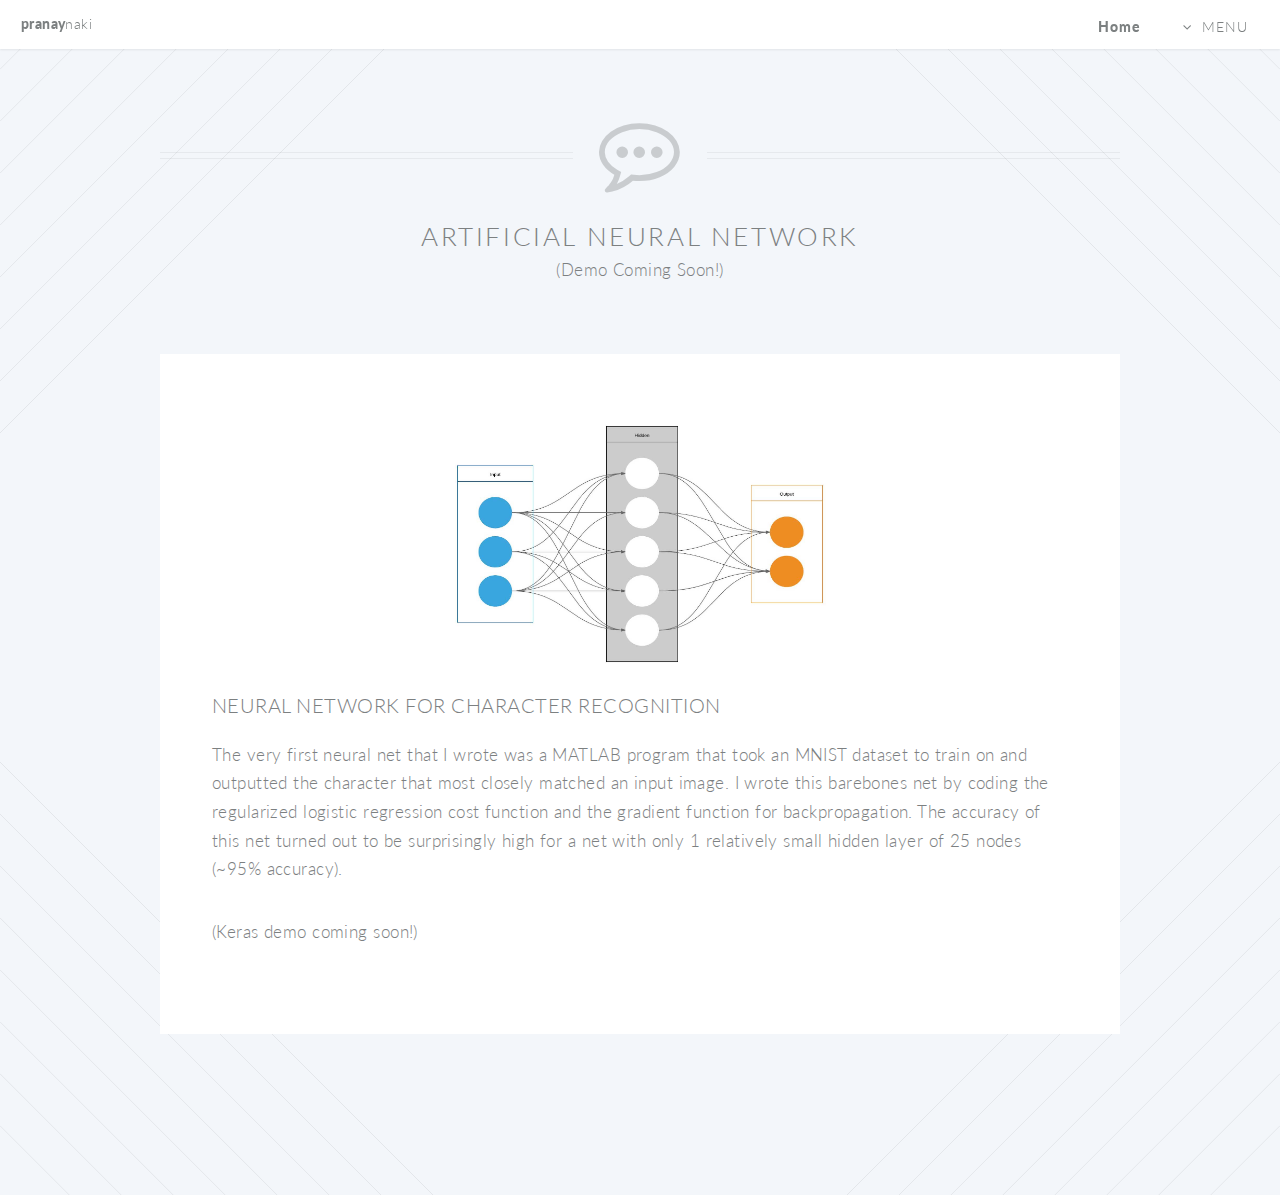
==== ANN.html @ e0ded8a6 "short ann description" ====
<!DOCTYPE HTML>
<!--
	Twenty by HTML5 UP
	html5up.net | @ajlkn
	Free for personal and commercial use under the CCA 3.0 license (html5up.net/license)
-->
<html>
	<head>
		<title>Markov Text</title>
		<meta charset="utf-8" />
		<meta name="viewport" content="width=device-width, initial-scale=1" />
		<!--[if lte IE 8]><script src="assets/js/ie/html5shiv.js"></script><![endif]-->
		<link rel="stylesheet" href="assets/css/main.css" />
		<!--[if lte IE 8]><link rel="stylesheet" href="assets/css/ie8.css" /><![endif]-->
		<!--[if lte IE 9]><link rel="stylesheet" href="assets/css/ie9.css" /><![endif]-->
	</head>
	<body class="no-sidebar">
		<div id="page-wrapper">

			<!-- Header -->
			<header id="header">
					<h1 id="logo" style="text-transform:lowercase"><a href="index.html">Pranay<span>Naki</span></a></h1>
					<nav id="nav">
						<ul>
							<li class="current" style="text-transform:none"><a href="index.html">Home</a></li>
							<li class="submenu">
								<a href="#">Menu</a>
								<ul>
									<li><a href="index.html#main">About Me</a></li>
									<li><a href="courses.html">Courses</a></li>
									<li><a href="index.html#projects">Projects</a></li>
									<li><a href="Resume.html">Resume</a></li>
									
								</ul>
							</li>
						</ul>
					</nav>
				</header>

			<!-- Main -->
				<article id="main">

					<header class="special container">
						
						<span class="icon fa-commenting-o fa-lg"></span>
						<h2>Artificial Neural Network</h2>
						<p1>(Demo Coming Soon!)</p>						
						
					</header>
					
					<!-- One -->
						<section class="wrapper style4 container" style="margin-bottom:0px">

							<!-- Content -->
								<div class="content">
									<section>
										<img style="background:aliceblue; margin-left:25%; width:50%" src="images/ANN.jpg" alt=""/>
										<!-- <a style="margin-left:45%" target="_blank" href="https://commons.wikimedia.org/w/index.php?search=markov+chain&title=Special:Search&go=Go&searchToken=bj9ugedz8kbrtewph3mrewl60#/media/File:MarkovChain1.png">WikiCommons</a> -->
										<header>
											<h3>Neural Network for Character Recognition</h3>
										</header>
										<p>The very first neural net that I wrote was a MATLAB program that took an MNIST dataset to train on and outputted the character that most closely matched an input image. I wrote this barebones net by coding the regularized logistic regression cost function and the gradient function for backpropagation. The accuracy of this net turned out to be surprisingly high for a net with only 1 relatively small hidden layer of 25 nodes (~95% accuracy).</p>
										<p>(Keras demo coming soon!)</p>
									</section>
								</div>

						</section>

						<div style="padding:20px">
							<p id="msg" style="background:azure; padding:20px; display:none"></p>
						</div>
					<!-- Two -->
						

				</article>

			<!-- Footer -->
				

		</div>

		<!-- Scripts -->
			<script src="assets/js/jquery.min.js"></script>
			<script src="assets/js/jquery.dropotron.min.js"></script>
			<script src="assets/js/jquery.scrolly.min.js"></script>
			<script src="assets/js/jquery.scrollgress.min.js"></script>
			<script src="assets/js/skel.min.js"></script>
			<script src="assets/js/util.js"></script>
			<!--[if lte IE 8]><script src="assets/js/ie/respond.min.js"></script><![endif]-->
			<script src="assets/js/main.js"></script>

	</body>
</html>
---- assets/css/main.css ----
@import url("font-awesome.min.css");
@import url("https://fonts.googleapis.com/css?family=Lato:300,400,900");

/*
	Twenty by HTML5 UP
	html5up.net | @ajlkn
	Free for personal and commercial use under the CCA 3.0 license (html5up.net/license)
*/

/* Reset */

	html, body, div, span, applet, object, iframe, h1, h2, h3, h4, h5, h6, p, blockquote, pre, a, abbr, acronym, address, big, cite, code, del, dfn, em, img, ins, kbd, q, s, samp, small, strike, strong, sub, sup, tt, var, b, u, i, center, dl, dt, dd, ol, ul, li, fieldset, form, label, legend, table, caption, tbody, tfoot, thead, tr, th, td, article, aside, canvas, details, embed, figure, figcaption, footer, header, hgroup, menu, nav, output, ruby, section, summary, time, mark, audio, video {
		margin: 0;
		padding: 0;
		border: 0;
		font-size: 100%;
		font: inherit;
		vertical-align: baseline;
	}

	article, aside, details, figcaption, figure, footer, header, hgroup, menu, nav, section {
		display: block;
	}

	body {
		line-height: 1;
	}

	ol, ul {
		list-style: none;
	}

	blockquote, q {
		quotes: none;
	}

	blockquote:before, blockquote:after, q:before, q:after {
		content: '';
		content: none;
	}

	table {
		border-collapse: collapse;
		border-spacing: 0;
	}

	body {
		-webkit-text-size-adjust: none;
	}

/* Box Model */

	*, *:before, *:after {
		-moz-box-sizing: border-box;
		-webkit-box-sizing: border-box;
		box-sizing: border-box;
	}

/* Containers */

	.container {
		margin-left: auto;
		margin-right: auto;
	}

	.container.\31 25\25 {
		width: 100%;
		max-width: 1750px;
		min-width: 1400px;
	}

	.container.\37 5\25 {
		width: 1050px;
	}

	.container.\35 0\25 {
		width: 700px;
	}

	.container.\32 5\25 {
		width: 350px;
	}

	.container {
		width: 1400px;
	}

	@media screen and (max-width: 1680px) {

		.container.\31 25\25 {
			width: 100%;
			max-width: 1500px;
			min-width: 1200px;
		}

		.container.\37 5\25 {
			width: 900px;
		}

		.container.\35 0\25 {
			width: 600px;
		}

		.container.\32 5\25 {
			width: 300px;
		}

		.container {
			width: 1200px;
		}

	}

	@media screen and (max-width: 1280px) {

		.container.\31 25\25 {
			width: 100%;
			max-width: 1200px;
			min-width: 960px;
		}

		.container.\37 5\25 {
			width: 720px;
		}

		.container.\35 0\25 {
			width: 480px;
		}

		.container.\32 5\25 {
			width: 240px;
		}

		.container {
			width: 960px;
		}

	}

	@media screen and (max-width: 980px) {

		.container.\31 25\25 {
			width: 100%;
			max-width: 118.75%;
			min-width: 95%;
		}

		.container.\37 5\25 {
			width: 71.25%;
		}

		.container.\35 0\25 {
			width: 47.5%;
		}

		.container.\32 5\25 {
			width: 23.75%;
		}

		.container {
			width: 95%;
		}

	}

	@media screen and (max-width: 840px) {

		.container.\31 25\25 {
			width: 100%;
			max-width: 118.75%;
			min-width: 95%;
		}

		.container.\37 5\25 {
			width: 71.25%;
		}

		.container.\35 0\25 {
			width: 47.5%;
		}

		.container.\32 5\25 {
			width: 23.75%;
		}

		.container {
			width: 95% !important;
		}

	}

	@media screen and (max-width: 736px) {

		.container.\31 25\25 {
			width: 100%;
			max-width: 125%;
			min-width: 100%;
		}

		.container.\37 5\25 {
			width: 75%;
		}

		.container.\35 0\25 {
			width: 50%;
		}

		.container.\32 5\25 {
			width: 25%;
		}

		.container {
			width: 100% !important;
		}

	}

/* Grid */

	.row {
		border-bottom: solid 1px transparent;
		-moz-box-sizing: border-box;
		-webkit-box-sizing: border-box;
		box-sizing: border-box;
	}

	.row > * {
		float: left;
		-moz-box-sizing: border-box;
		-webkit-box-sizing: border-box;
		box-sizing: border-box;
	}

	.row:after, .row:before {
		content: '';
		display: block;
		clear: both;
		height: 0;
	}

	.row.uniform > * > :first-child {
		margin-top: 0;
	}

	.row.uniform > * > :last-child {
		margin-bottom: 0;
	}

	.row.\30 \25 > * {
		padding: 0px 0 0 0px;
	}

	.row.\30 \25 {
		margin: 0px 0 -1px 0px;
	}

	.row.uniform.\30 \25 > * {
		padding: 0px 0 0 0px;
	}

	.row.uniform.\30 \25 {
		margin: 0px 0 -1px 0px;
	}

	.row > * {
		padding: 50px 0 0 50px;
	}

	.row {
		margin: -50px 0 -1px -50px;
	}

	.row.uniform > * {
		padding: 50px 0 0 50px;
	}

	.row.uniform {
		margin: -50px 0 -1px -50px;
	}

	.row.\32 00\25 > * {
		padding: 100px 0 0 100px;
	}

	.row.\32 00\25 {
		margin: -100px 0 -1px -100px;
	}

	.row.uniform.\32 00\25 > * {
		padding: 100px 0 0 100px;
	}

	.row.uniform.\32 00\25 {
		margin: -100px 0 -1px -100px;
	}

	.row.\31 50\25 > * {
		padding: 75px 0 0 75px;
	}

	.row.\31 50\25 {
		margin: -75px 0 -1px -75px;
	}

	.row.uniform.\31 50\25 > * {
		padding: 75px 0 0 75px;
	}

	.row.uniform.\31 50\25 {
		margin: -75px 0 -1px -75px;
	}

	.row.\35 0\25 > * {
		padding: 25px 0 0 25px;
	}

	.row.\35 0\25 {
		margin: -25px 0 -1px -25px;
	}

	.row.uniform.\35 0\25 > * {
		padding: 25px 0 0 25px;
	}

	.row.uniform.\35 0\25 {
		margin: -25px 0 -1px -25px;
	}

	.row.\32 5\25 > * {
		padding: 12.5px 0 0 12.5px;
	}

	.row.\32 5\25 {
		margin: -12.5px 0 -1px -12.5px;
	}

	.row.uniform.\32 5\25 > * {
		padding: 12.5px 0 0 12.5px;
	}

	.row.uniform.\32 5\25 {
		margin: -12.5px 0 -1px -12.5px;
	}

	.\31 2u, .\31 2u\24 {
		width: 100%;
		clear: none;
		margin-left: 0;
	}

	.\31 1u, .\31 1u\24 {
		width: 91.6666666667%;
		clear: none;
		margin-left: 0;
	}

	.\31 0u, .\31 0u\24 {
		width: 83.3333333333%;
		clear: none;
		margin-left: 0;
	}

	.\39 u, .\39 u\24 {
		width: 75%;
		clear: none;
		margin-left: 0;
	}

	.\38 u, .\38 u\24 {
		width: 66.6666666667%;
		clear: none;
		margin-left: 0;
	}

	.\37 u, .\37 u\24 {
		width: 58.3333333333%;
		clear: none;
		margin-left: 0;
	}

	.\36 u, .\36 u\24 {
		width: 50%;
		clear: none;
		margin-left: 0;
	}

	.\35 u, .\35 u\24 {
		width: 41.6666666667%;
		clear: none;
		margin-left: 0;
	}

	.\34 u, .\34 u\24 {
		width: 33.3333333333%;
		clear: none;
		margin-left: 0;
	}

	.\33 u, .\33 u\24 {
		width: 25%;
		clear: none;
		margin-left: 0;
	}

	.\32 u, .\32 u\24 {
		width: 16.6666666667%;
		clear: none;
		margin-left: 0;
	}

	.\31 u, .\31 u\24 {
		width: 8.3333333333%;
		clear: none;
		margin-left: 0;
	}

	.\31 2u\24 + *,
	.\31 1u\24 + *,
	.\31 0u\24 + *,
	.\39 u\24 + *,
	.\38 u\24 + *,
	.\37 u\24 + *,
	.\36 u\24 + *,
	.\35 u\24 + *,
	.\34 u\24 + *,
	.\33 u\24 + *,
	.\32 u\24 + *,
	.\31 u\24 + * {
		clear: left;
	}

	.\-11u {
		margin-left: 91.66667%;
	}

	.\-10u {
		margin-left: 83.33333%;
	}

	.\-9u {
		margin-left: 75%;
	}

	.\-8u {
		margin-left: 66.66667%;
	}

	.\-7u {
		margin-left: 58.33333%;
	}

	.\-6u {
		margin-left: 50%;
	}

	.\-5u {
		margin-left: 41.66667%;
	}

	.\-4u {
		margin-left: 33.33333%;
	}

	.\-3u {
		margin-left: 25%;
	}

	.\-2u {
		margin-left: 16.66667%;
	}

	.\-1u {
		margin-left: 8.33333%;
	}

	@media screen and (max-width: 1680px) {

		.row > * {
			padding: 40px 0 0 40px;
		}

		.row {
			margin: -40px 0 -1px -40px;
		}

		.row.uniform > * {
			padding: 40px 0 0 40px;
		}

		.row.uniform {
			margin: -40px 0 -1px -40px;
		}

		.row.\32 00\25 > * {
			padding: 80px 0 0 80px;
		}

		.row.\32 00\25 {
			margin: -80px 0 -1px -80px;
		}

		.row.uniform.\32 00\25 > * {
			padding: 80px 0 0 80px;
		}

		.row.uniform.\32 00\25 {
			margin: -80px 0 -1px -80px;
		}

		.row.\31 50\25 > * {
			padding: 60px 0 0 60px;
		}

		.row.\31 50\25 {
			margin: -60px 0 -1px -60px;
		}

		.row.uniform.\31 50\25 > * {
			padding: 60px 0 0 60px;
		}

		.row.uniform.\31 50\25 {
			margin: -60px 0 -1px -60px;
		}

		.row.\35 0\25 > * {
			padding: 20px 0 0 20px;
		}

		.row.\35 0\25 {
			margin: -20px 0 -1px -20px;
		}

		.row.uniform.\35 0\25 > * {
			padding: 20px 0 0 20px;
		}

		.row.uniform.\35 0\25 {
			margin: -20px 0 -1px -20px;
		}

		.row.\32 5\25 > * {
			padding: 10px 0 0 10px;
		}

		.row.\32 5\25 {
			margin: -10px 0 -1px -10px;
		}

		.row.uniform.\32 5\25 > * {
			padding: 10px 0 0 10px;
		}

		.row.uniform.\32 5\25 {
			margin: -10px 0 -1px -10px;
		}

		.\31 2u\28wide\29, .\31 2u\24\28wide\29 {
			width: 100%;
			clear: none;
			margin-left: 0;
		}

		.\31 1u\28wide\29, .\31 1u\24\28wide\29 {
			width: 91.6666666667%;
			clear: none;
			margin-left: 0;
		}

		.\31 0u\28wide\29, .\31 0u\24\28wide\29 {
			width: 83.3333333333%;
			clear: none;
			margin-left: 0;
		}

		.\39 u\28wide\29, .\39 u\24\28wide\29 {
			width: 75%;
			clear: none;
			margin-left: 0;
		}

		.\38 u\28wide\29, .\38 u\24\28wide\29 {
			width: 66.6666666667%;
			clear: none;
			margin-left: 0;
		}

		.\37 u\28wide\29, .\37 u\24\28wide\29 {
			width: 58.3333333333%;
			clear: none;
			margin-left: 0;
		}

		.\36 u\28wide\29, .\36 u\24\28wide\29 {
			width: 50%;
			clear: none;
			margin-left: 0;
		}

		.\35 u\28wide\29, .\35 u\24\28wide\29 {
			width: 41.6666666667%;
			clear: none;
			margin-left: 0;
		}

		.\34 u\28wide\29, .\34 u\24\28wide\29 {
			width: 33.3333333333%;
			clear: none;
			margin-left: 0;
		}

		.\33 u\28wide\29, .\33 u\24\28wide\29 {
			width: 25%;
			clear: none;
			margin-left: 0;
		}

		.\32 u\28wide\29, .\32 u\24\28wide\29 {
			width: 16.6666666667%;
			clear: none;
			margin-left: 0;
		}

		.\31 u\28wide\29, .\31 u\24\28wide\29 {
			width: 8.3333333333%;
			clear: none;
			margin-left: 0;
		}

		.\31 2u\24\28wide\29 + *,
		.\31 1u\24\28wide\29 + *,
		.\31 0u\24\28wide\29 + *,
		.\39 u\24\28wide\29 + *,
		.\38 u\24\28wide\29 + *,
		.\37 u\24\28wide\29 + *,
		.\36 u\24\28wide\29 + *,
		.\35 u\24\28wide\29 + *,
		.\34 u\24\28wide\29 + *,
		.\33 u\24\28wide\29 + *,
		.\32 u\24\28wide\29 + *,
		.\31 u\24\28wide\29 + * {
			clear: left;
		}

		.\-11u\28wide\29 {
			margin-left: 91.66667%;
		}

		.\-10u\28wide\29 {
			margin-left: 83.33333%;
		}

		.\-9u\28wide\29 {
			margin-left: 75%;
		}

		.\-8u\28wide\29 {
			margin-left: 66.66667%;
		}

		.\-7u\28wide\29 {
			margin-left: 58.33333%;
		}

		.\-6u\28wide\29 {
			margin-left: 50%;
		}

		.\-5u\28wide\29 {
			margin-left: 41.66667%;
		}

		.\-4u\28wide\29 {
			margin-left: 33.33333%;
		}

		.\-3u\28wide\29 {
			margin-left: 25%;
		}

		.\-2u\28wide\29 {
			margin-left: 16.66667%;
		}

		.\-1u\28wide\29 {
			margin-left: 8.33333%;
		}

	}

	@media screen and (max-width: 1280px) {

		.row > * {
			padding: 40px 0 0 40px;
		}

		.row {
			margin: -40px 0 -1px -40px;
		}

		.row.uniform > * {
			padding: 40px 0 0 40px;
		}

		.row.uniform {
			margin: -40px 0 -1px -40px;
		}

		.row.\32 00\25 > * {
			padding: 80px 0 0 80px;
		}

		.row.\32 00\25 {
			margin: -80px 0 -1px -80px;
		}

		.row.uniform.\32 00\25 > * {
			padding: 80px 0 0 80px;
		}

		.row.uniform.\32 00\25 {
			margin: -80px 0 -1px -80px;
		}

		.row.\31 50\25 > * {
			padding: 60px 0 0 60px;
		}

		.row.\31 50\25 {
			margin: -60px 0 -1px -60px;
		}

		.row.uniform.\31 50\25 > * {
			padding: 60px 0 0 60px;
		}

		.row.uniform.\31 50\25 {
			margin: -60px 0 -1px -60px;
		}

		.row.\35 0\25 > * {
			padding: 20px 0 0 20px;
		}

		.row.\35 0\25 {
			margin: -20px 0 -1px -20px;
		}

		.row.uniform.\35 0\25 > * {
			padding: 20px 0 0 20px;
		}

		.row.uniform.\35 0\25 {
			margin: -20px 0 -1px -20px;
		}

		.row.\32 5\25 > * {
			padding: 10px 0 0 10px;
		}

		.row.\32 5\25 {
			margin: -10px 0 -1px -10px;
		}

		.row.uniform.\32 5\25 > * {
			padding: 10px 0 0 10px;
		}

		.row.uniform.\32 5\25 {
			margin: -10px 0 -1px -10px;
		}

		.\31 2u\28normal\29, .\31 2u\24\28normal\29 {
			width: 100%;
			clear: none;
			margin-left: 0;
		}

		.\31 1u\28normal\29, .\31 1u\24\28normal\29 {
			width: 91.6666666667%;
			clear: none;
			margin-left: 0;
		}

		.\31 0u\28normal\29, .\31 0u\24\28normal\29 {
			width: 83.3333333333%;
			clear: none;
			margin-left: 0;
		}

		.\39 u\28normal\29, .\39 u\24\28normal\29 {
			width: 75%;
			clear: none;
			margin-left: 0;
		}

		.\38 u\28normal\29, .\38 u\24\28normal\29 {
			width: 66.6666666667%;
			clear: none;
			margin-left: 0;
		}

		.\37 u\28normal\29, .\37 u\24\28normal\29 {
			width: 58.3333333333%;
			clear: none;
			margin-left: 0;
		}

		.\36 u\28normal\29, .\36 u\24\28normal\29 {
			width: 50%;
			clear: none;
			margin-left: 0;
		}

		.\35 u\28normal\29, .\35 u\24\28normal\29 {
			width: 41.6666666667%;
			clear: none;
			margin-left: 0;
		}

		.\34 u\28normal\29, .\34 u\24\28normal\29 {
			width: 33.3333333333%;
			clear: none;
			margin-left: 0;
		}

		.\33 u\28normal\29, .\33 u\24\28normal\29 {
			width: 25%;
			clear: none;
			margin-left: 0;
		}

		.\32 u\28normal\29, .\32 u\24\28normal\29 {
			width: 16.6666666667%;
			clear: none;
			margin-left: 0;
		}

		.\31 u\28normal\29, .\31 u\24\28normal\29 {
			width: 8.3333333333%;
			clear: none;
			margin-left: 0;
		}

		.\31 2u\24\28normal\29 + *,
		.\31 1u\24\28normal\29 + *,
		.\31 0u\24\28normal\29 + *,
		.\39 u\24\28normal\29 + *,
		.\38 u\24\28normal\29 + *,
		.\37 u\24\28normal\29 + *,
		.\36 u\24\28normal\29 + *,
		.\35 u\24\28normal\29 + *,
		.\34 u\24\28normal\29 + *,
		.\33 u\24\28normal\29 + *,
		.\32 u\24\28normal\29 + *,
		.\31 u\24\28normal\29 + * {
			clear: left;
		}

		.\-11u\28normal\29 {
			margin-left: 91.66667%;
		}

		.\-10u\28normal\29 {
			margin-left: 83.33333%;
		}

		.\-9u\28normal\29 {
			margin-left: 75%;
		}

		.\-8u\28normal\29 {
			margin-left: 66.66667%;
		}

		.\-7u\28normal\29 {
			margin-left: 58.33333%;
		}

		.\-6u\28normal\29 {
			margin-left: 50%;
		}

		.\-5u\28normal\29 {
			margin-left: 41.66667%;
		}

		.\-4u\28normal\29 {
			margin-left: 33.33333%;
		}

		.\-3u\28normal\29 {
			margin-left: 25%;
		}

		.\-2u\28normal\29 {
			margin-left: 16.66667%;
		}

		.\-1u\28normal\29 {
			margin-left: 8.33333%;
		}

	}

	@media screen and (max-width: 980px) {

		.row > * {
			padding: 30px 0 0 30px;
		}

		.row {
			margin: -30px 0 -1px -30px;
		}

		.row.uniform > * {
			padding: 30px 0 0 30px;
		}

		.row.uniform {
			margin: -30px 0 -1px -30px;
		}

		.row.\32 00\25 > * {
			padding: 60px 0 0 60px;
		}

		.row.\32 00\25 {
			margin: -60px 0 -1px -60px;
		}

		.row.uniform.\32 00\25 > * {
			padding: 60px 0 0 60px;
		}

		.row.uniform.\32 00\25 {
			margin: -60px 0 -1px -60px;
		}

		.row.\31 50\25 > * {
			padding: 45px 0 0 45px;
		}

		.row.\31 50\25 {
			margin: -45px 0 -1px -45px;
		}

		.row.uniform.\31 50\25 > * {
			padding: 45px 0 0 45px;
		}

		.row.uniform.\31 50\25 {
			margin: -45px 0 -1px -45px;
		}

		.row.\35 0\25 > * {
			padding: 15px 0 0 15px;
		}

		.row.\35 0\25 {
			margin: -15px 0 -1px -15px;
		}

		.row.uniform.\35 0\25 > * {
			padding: 15px 0 0 15px;
		}

		.row.uniform.\35 0\25 {
			margin: -15px 0 -1px -15px;
		}

		.row.\32 5\25 > * {
			padding: 7.5px 0 0 7.5px;
		}

		.row.\32 5\25 {
			margin: -7.5px 0 -1px -7.5px;
		}

		.row.uniform.\32 5\25 > * {
			padding: 7.5px 0 0 7.5px;
		}

		.row.uniform.\32 5\25 {
			margin: -7.5px 0 -1px -7.5px;
		}

		.\31 2u\28narrow\29, .\31 2u\24\28narrow\29 {
			width: 100%;
			clear: none;
			margin-left: 0;
		}

		.\31 1u\28narrow\29, .\31 1u\24\28narrow\29 {
			width: 91.6666666667%;
			clear: none;
			margin-left: 0;
		}

		.\31 0u\28narrow\29, .\31 0u\24\28narrow\29 {
			width: 83.3333333333%;
			clear: none;
			margin-left: 0;
		}

		.\39 u\28narrow\29, .\39 u\24\28narrow\29 {
			width: 75%;
			clear: none;
			margin-left: 0;
		}

		.\38 u\28narrow\29, .\38 u\24\28narrow\29 {
			width: 66.6666666667%;
			clear: none;
			margin-left: 0;
		}

		.\37 u\28narrow\29, .\37 u\24\28narrow\29 {
			width: 58.3333333333%;
			clear: none;
			margin-left: 0;
		}

		.\36 u\28narrow\29, .\36 u\24\28narrow\29 {
			width: 50%;
			clear: none;
			margin-left: 0;
		}

		.\35 u\28narrow\29, .\35 u\24\28narrow\29 {
			width: 41.6666666667%;
			clear: none;
			margin-left: 0;
		}

		.\34 u\28narrow\29, .\34 u\24\28narrow\29 {
			width: 33.3333333333%;
			clear: none;
			margin-left: 0;
		}

		.\33 u\28narrow\29, .\33 u\24\28narrow\29 {
			width: 25%;
			clear: none;
			margin-left: 0;
		}

		.\32 u\28narrow\29, .\32 u\24\28narrow\29 {
			width: 16.6666666667%;
			clear: none;
			margin-left: 0;
		}

		.\31 u\28narrow\29, .\31 u\24\28narrow\29 {
			width: 8.3333333333%;
			clear: none;
			margin-left: 0;
		}

		.\31 2u\24\28narrow\29 + *,
		.\31 1u\24\28narrow\29 + *,
		.\31 0u\24\28narrow\29 + *,
		.\39 u\24\28narrow\29 + *,
		.\38 u\24\28narrow\29 + *,
		.\37 u\24\28narrow\29 + *,
		.\36 u\24\28narrow\29 + *,
		.\35 u\24\28narrow\29 + *,
		.\34 u\24\28narrow\29 + *,
		.\33 u\24\28narrow\29 + *,
		.\32 u\24\28narrow\29 + *,
		.\31 u\24\28narrow\29 + * {
			clear: left;
		}

		.\-11u\28narrow\29 {
			margin-left: 91.66667%;
		}

		.\-10u\28narrow\29 {
			margin-left: 83.33333%;
		}

		.\-9u\28narrow\29 {
			margin-left: 75%;
		}

		.\-8u\28narrow\29 {
			margin-left: 66.66667%;
		}

		.\-7u\28narrow\29 {
			margin-left: 58.33333%;
		}

		.\-6u\28narrow\29 {
			margin-left: 50%;
		}

		.\-5u\28narrow\29 {
			margin-left: 41.66667%;
		}

		.\-4u\28narrow\29 {
			margin-left: 33.33333%;
		}

		.\-3u\28narrow\29 {
			margin-left: 25%;
		}

		.\-2u\28narrow\29 {
			margin-left: 16.66667%;
		}

		.\-1u\28narrow\29 {
			margin-left: 8.33333%;
		}

	}

	@media screen and (max-width: 840px) {

		.row > * {
			padding: 30px 0 0 30px;
		}

		.row {
			margin: -30px 0 -1px -30px;
		}

		.row.uniform > * {
			padding: 30px 0 0 30px;
		}

		.row.uniform {
			margin: -30px 0 -1px -30px;
		}

		.row.\32 00\25 > * {
			padding: 60px 0 0 60px;
		}

		.row.\32 00\25 {
			margin: -60px 0 -1px -60px;
		}

		.row.uniform.\32 00\25 > * {
			padding: 60px 0 0 60px;
		}

		.row.uniform.\32 00\25 {
			margin: -60px 0 -1px -60px;
		}

		.row.\31 50\25 > * {
			padding: 45px 0 0 45px;
		}

		.row.\31 50\25 {
			margin: -45px 0 -1px -45px;
		}

		.row.uniform.\31 50\25 > * {
			padding: 45px 0 0 45px;
		}

		.row.uniform.\31 50\25 {
			margin: -45px 0 -1px -45px;
		}

		.row.\35 0\25 > * {
			padding: 15px 0 0 15px;
		}

		.row.\35 0\25 {
			margin: -15px 0 -1px -15px;
		}

		.row.uniform.\35 0\25 > * {
			padding: 15px 0 0 15px;
		}

		.row.uniform.\35 0\25 {
			margin: -15px 0 -1px -15px;
		}

		.row.\32 5\25 > * {
			padding: 7.5px 0 0 7.5px;
		}

		.row.\32 5\25 {
			margin: -7.5px 0 -1px -7.5px;
		}

		.row.uniform.\32 5\25 > * {
			padding: 7.5px 0 0 7.5px;
		}

		.row.uniform.\32 5\25 {
			margin: -7.5px 0 -1px -7.5px;
		}

		.\31 2u\28narrower\29, .\31 2u\24\28narrower\29 {
			width: 100%;
			clear: none;
			margin-left: 0;
		}

		.\31 1u\28narrower\29, .\31 1u\24\28narrower\29 {
			width: 91.6666666667%;
			clear: none;
			margin-left: 0;
		}

		.\31 0u\28narrower\29, .\31 0u\24\28narrower\29 {
			width: 83.3333333333%;
			clear: none;
			margin-left: 0;
		}

		.\39 u\28narrower\29, .\39 u\24\28narrower\29 {
			width: 75%;
			clear: none;
			margin-left: 0;
		}

		.\38 u\28narrower\29, .\38 u\24\28narrower\29 {
			width: 66.6666666667%;
			clear: none;
			margin-left: 0;
		}

		.\37 u\28narrower\29, .\37 u\24\28narrower\29 {
			width: 58.3333333333%;
			clear: none;
			margin-left: 0;
		}

		.\36 u\28narrower\29, .\36 u\24\28narrower\29 {
			width: 50%;
			clear: none;
			margin-left: 0;
		}

		.\35 u\28narrower\29, .\35 u\24\28narrower\29 {
			width: 41.6666666667%;
			clear: none;
			margin-left: 0;
		}

		.\34 u\28narrower\29, .\34 u\24\28narrower\29 {
			width: 33.3333333333%;
			clear: none;
			margin-left: 0;
		}

		.\33 u\28narrower\29, .\33 u\24\28narrower\29 {
			width: 25%;
			clear: none;
			margin-left: 0;
		}

		.\32 u\28narrower\29, .\32 u\24\28narrower\29 {
			width: 16.6666666667%;
			clear: none;
			margin-left: 0;
		}

		.\31 u\28narrower\29, .\31 u\24\28narrower\29 {
			width: 8.3333333333%;
			clear: none;
			margin-left: 0;
		}

		.\31 2u\24\28narrower\29 + *,
		.\31 1u\24\28narrower\29 + *,
		.\31 0u\24\28narrower\29 + *,
		.\39 u\24\28narrower\29 + *,
		.\38 u\24\28narrower\29 + *,
		.\37 u\24\28narrower\29 + *,
		.\36 u\24\28narrower\29 + *,
		.\35 u\24\28narrower\29 + *,
		.\34 u\24\28narrower\29 + *,
		.\33 u\24\28narrower\29 + *,
		.\32 u\24\28narrower\29 + *,
		.\31 u\24\28narrower\29 + * {
			clear: left;
		}

		.\-11u\28narrower\29 {
			margin-left: 91.66667%;
		}

		.\-10u\28narrower\29 {
			margin-left: 83.33333%;
		}

		.\-9u\28narrower\29 {
			margin-left: 75%;
		}

		.\-8u\28narrower\29 {
			margin-left: 66.66667%;
		}

		.\-7u\28narrower\29 {
			margin-left: 58.33333%;
		}

		.\-6u\28narrower\29 {
			margin-left: 50%;
		}

		.\-5u\28narrower\29 {
			margin-left: 41.66667%;
		}

		.\-4u\28narrower\29 {
			margin-left: 33.33333%;
		}

		.\-3u\28narrower\29 {
			margin-left: 25%;
		}

		.\-2u\28narrower\29 {
			margin-left: 16.66667%;
		}

		.\-1u\28narrower\29 {
			margin-left: 8.33333%;
		}

	}

	@media screen and (max-width: 736px) {

		.row > * {
			padding: 30px 0 0 30px;
		}

		.row {
			margin: -30px 0 -1px -30px;
		}

		.row.uniform > * {
			padding: 30px 0 0 30px;
		}

		.row.uniform {
			margin: -30px 0 -1px -30px;
		}

		.row.\32 00\25 > * {
			padding: 60px 0 0 60px;
		}

		.row.\32 00\25 {
			margin: -60px 0 -1px -60px;
		}

		.row.uniform.\32 00\25 > * {
			padding: 60px 0 0 60px;
		}

		.row.uniform.\32 00\25 {
			margin: -60px 0 -1px -60px;
		}

		.row.\31 50\25 > * {
			padding: 45px 0 0 45px;
		}

		.row.\31 50\25 {
			margin: -45px 0 -1px -45px;
		}

		.row.uniform.\31 50\25 > * {
			padding: 45px 0 0 45px;
		}

		.row.uniform.\31 50\25 {
			margin: -45px 0 -1px -45px;
		}

		.row.\35 0\25 > * {
			padding: 15px 0 0 15px;
		}

		.row.\35 0\25 {
			margin: -15px 0 -1px -15px;
		}

		.row.uniform.\35 0\25 > * {
			padding: 15px 0 0 15px;
		}

		.row.uniform.\35 0\25 {
			margin: -15px 0 -1px -15px;
		}

		.row.\32 5\25 > * {
			padding: 7.5px 0 0 7.5px;
		}

		.row.\32 5\25 {
			margin: -7.5px 0 -1px -7.5px;
		}

		.row.uniform.\32 5\25 > * {
			padding: 7.5px 0 0 7.5px;
		}

		.row.uniform.\32 5\25 {
			margin: -7.5px 0 -1px -7.5px;
		}

		.\31 2u\28mobile\29, .\31 2u\24\28mobile\29 {
			width: 100%;
			clear: none;
			margin-left: 0;
		}

		.\31 1u\28mobile\29, .\31 1u\24\28mobile\29 {
			width: 91.6666666667%;
			clear: none;
			margin-left: 0;
		}

		.\31 0u\28mobile\29, .\31 0u\24\28mobile\29 {
			width: 83.3333333333%;
			clear: none;
			margin-left: 0;
		}

		.\39 u\28mobile\29, .\39 u\24\28mobile\29 {
			width: 75%;
			clear: none;
			margin-left: 0;
		}

		.\38 u\28mobile\29, .\38 u\24\28mobile\29 {
			width: 66.6666666667%;
			clear: none;
			margin-left: 0;
		}

		.\37 u\28mobile\29, .\37 u\24\28mobile\29 {
			width: 58.3333333333%;
			clear: none;
			margin-left: 0;
		}

		.\36 u\28mobile\29, .\36 u\24\28mobile\29 {
			width: 50%;
			clear: none;
			margin-left: 0;
		}

		.\35 u\28mobile\29, .\35 u\24\28mobile\29 {
			width: 41.6666666667%;
			clear: none;
			margin-left: 0;
		}

		.\34 u\28mobile\29, .\34 u\24\28mobile\29 {
			width: 33.3333333333%;
			clear: none;
			margin-left: 0;
		}

		.\33 u\28mobile\29, .\33 u\24\28mobile\29 {
			width: 25%;
			clear: none;
			margin-left: 0;
		}

		.\32 u\28mobile\29, .\32 u\24\28mobile\29 {
			width: 16.6666666667%;
			clear: none;
			margin-left: 0;
		}

		.\31 u\28mobile\29, .\31 u\24\28mobile\29 {
			width: 8.3333333333%;
			clear: none;
			margin-left: 0;
		}

		.\31 2u\24\28mobile\29 + *,
		.\31 1u\24\28mobile\29 + *,
		.\31 0u\24\28mobile\29 + *,
		.\39 u\24\28mobile\29 + *,
		.\38 u\24\28mobile\29 + *,
		.\37 u\24\28mobile\29 + *,
		.\36 u\24\28mobile\29 + *,
		.\35 u\24\28mobile\29 + *,
		.\34 u\24\28mobile\29 + *,
		.\33 u\24\28mobile\29 + *,
		.\32 u\24\28mobile\29 + *,
		.\31 u\24\28mobile\29 + * {
			clear: left;
		}

		.\-11u\28mobile\29 {
			margin-left: 91.66667%;
		}

		.\-10u\28mobile\29 {
			margin-left: 83.33333%;
		}

		.\-9u\28mobile\29 {
			margin-left: 75%;
		}

		.\-8u\28mobile\29 {
			margin-left: 66.66667%;
		}

		.\-7u\28mobile\29 {
			margin-left: 58.33333%;
		}

		.\-6u\28mobile\29 {
			margin-left: 50%;
		}

		.\-5u\28mobile\29 {
			margin-left: 41.66667%;
		}

		.\-4u\28mobile\29 {
			margin-left: 33.33333%;
		}

		.\-3u\28mobile\29 {
			margin-left: 25%;
		}

		.\-2u\28mobile\29 {
			margin-left: 16.66667%;
		}

		.\-1u\28mobile\29 {
			margin-left: 8.33333%;
		}

	}

/* Basic */

	body {
		background: #f3f6fa;
	}

		body.is-loading *, body.is-loading *:before, body.is-loading *:after {
			-moz-animation: none !important;
			-webkit-animation: none !important;
			-ms-animation: none !important;
			animation: none !important;
			-moz-transition: none !important;
			-webkit-transition: none !important;
			-ms-transition: none !important;
			transition: none !important;
		}

	body, input, select, textarea {
		color: #7c8081;
		font-family: 'Lato', sans-serif;
		font-size: 15pt;
		font-weight: 300;
		letter-spacing: 0.025em;
		line-height: 1.75em;
	}

	a {
		-moz-transition: color 0.2s ease-in-out, border-color 0.2s ease-in-out, background-color 0.2s ease-in-out;
		-webkit-transition: color 0.2s ease-in-out, border-color 0.2s ease-in-out, background-color 0.2s ease-in-out;
		-ms-transition: color 0.2s ease-in-out, border-color 0.2s ease-in-out, background-color 0.2s ease-in-out;
		transition: color 0.2s ease-in-out, border-color 0.2s ease-in-out, background-color 0.2s ease-in-out;
		color: #3fb1a3;
		text-decoration: none;
		border-bottom: dotted 1px;
	}

		a:hover {
			border-bottom-color: transparent;
		}

	strong, b {
		font-weight: 400;
	}

	p, ul, ol, dl, table, blockquote {
		margin: 0 0 2em 0;
	}

	h1, h2, h3, h4, h5, h6 {
		color: inherit;
		font-weight: 300;
		line-height: 1.75em;
		margin-bottom: 1em;
		text-transform: uppercase;
	}

		h1 a, h2 a, h3 a, h4 a, h5 a, h6 a {
			color: inherit;
			text-decoration: none;
			border: 0;
		}

	h2 {
		font-size: 1.5em;
		letter-spacing: 0.1em;
	}

	h3 {
		font-size: 1.15em;
		letter-spacing: 0.025em;
	}

	sub {
		font-size: 0.8em;
		position: relative;
		top: 0.5em;
	}

	sup {
		font-size: 0.8em;
		position: relative;
		top: -0.5em;
	}

	hr {
		border-top: solid 1px rgba(124, 128, 129, 0.2);
		border: 0;
		margin-bottom: 1.5em;
	}

	blockquote {
		border-left: solid 0.5em rgba(124, 128, 129, 0.2);
		font-style: italic;
		padding: 1em 0 1em 2em;
	}

/* Section/Article */

	section.special, article.special {
		text-align: center;
	}

	header.major {
		padding-bottom: 2em;
	}

	header.special {
		margin-bottom: 5em;
		padding-top: 7em;
		position: relative;
		text-align: center;
	}

		header.special:before, header.special:after {
			border-bottom: solid 1.5px;
			border-top: solid 1.5px;
			content: '';
			height: 7px;
			opacity: 0.1;
			position: absolute;
			top: 1.75em;
			width: 43%;
		}

		header.special:before {
			left: 0;
		}

		header.special:after {
			right: 0;
		}

		header.special h2 {
			margin-bottom: 0;
		}

		header.special h2 + p {
			margin-bottom: 0;
			padding-top: 1.5em;
		}

		header.special .icon {
			cursor: default;
			height: 7em;
			left: 0;
			position: absolute;
			text-align: center;
			top: 1em;
			width: 100%;
		}

			header.special .icon:before {
				font-size: 3.5em;
				opacity: 0.35;
			}

	footer > :last-child {
		margin-bottom: 0;
	}

	footer.major {
		padding-top: 3em;
	}

/* Form */

	input[type="text"],
	input[type="password"],
	input[type="email"],
	textarea {
		-moz-transition: background-color 0.2s ease-in-out, border-color 0.2s ease-in-out;
		-webkit-transition: background-color 0.2s ease-in-out, border-color 0.2s ease-in-out;
		-ms-transition: background-color 0.2s ease-in-out, border-color 0.2s ease-in-out;
		transition: background-color 0.2s ease-in-out, border-color 0.2s ease-in-out;
		-moz-appearance: none;
		-webkit-appearance: none;
		-ms-appearance: none;
		appearance: none;
		background: none;
		border: solid 1px rgba(124, 128, 129, 0.2);
		color: inherit;
		display: block;
		padding: 0.75em;
		text-decoration: none;
		width: 100%;
		outline: 0;
	}

		input[type="text"]:focus,
		input[type="password"]:focus,
		input[type="email"]:focus,
		textarea:focus {
			border-color: #83d3c9;
		}

	input[type="text"],
	input[type="password"],
	input[type="email"] {
		line-height: 1em;
	}

	::-webkit-input-placeholder {
		color: inherit;
		opacity: 0.5;
		position: relative;
		top: 3px;
	}

	:-moz-placeholder {
		color: inherit;
		opacity: 0.5;
	}

	::-moz-placeholder {
		color: inherit;
		opacity: 0.5;
	}

	:-ms-input-placeholder {
		color: inherit;
		opacity: 0.5;
	}

	.formerize-placeholder {
		color: rgba(124, 128, 129, 0.5) !important;
	}

/* Image */

	.image {
		border: 0;
		position: relative;
	}

		.image:before {
			background: url("images/overlay.png");
			content: '';
			height: 100%;
			left: 0;
			position: absolute;
			top: 0;
			width: 100%;
		}

		.image.fit {
			display: block;
		}

			.image.fit img {
				display: block;
				width: 100%;
			}

		.image.featured {
			display: block;
			margin: 0 0 2em 0;
		}

			.image.featured img {
				display: block;
				width: 100%;
			}

/* Icon */

	.icon {
		text-decoration: none;
		position: relative;
	}

		.icon:before {
			-moz-osx-font-smoothing: grayscale;
			-webkit-font-smoothing: antialiased;
			font-family: FontAwesome;
			font-style: normal;
			font-weight: normal;
			text-transform: none !important;
		}

		.icon.circle {
			-moz-transition: all 0.2s ease-in-out;
			-webkit-transition: all 0.2s ease-in-out;
			-ms-transition: all 0.2s ease-in-out;
			transition: all 0.2s ease-in-out;
			border: 0;
			border-radius: 100%;
			display: inline-block;
			font-size: 1.25em;
			height: 2.25em;
			left: 0;
			line-height: 2.25em;
			text-align: center;
			text-decoration: none;
			top: 0;
			width: 2.25em;
		}

			.icon.circle:hover {
				top: -0.2em;
			}

			.icon.circle.fa-twitter {
				background: #70aecd;
				color: #fff;
			}

				.icon.circle.fa-twitter:hover {
					background: #7fb7d2;
				}

			.icon.circle.fa-facebook {
				background: #7490c3;
				color: #fff;
			}

				.icon.circle.fa-facebook:hover {
					background: #829bc9;
				}

			.icon.circle.fa-google-plus {
				background: #db6b67;
				color: #fff;
			}

				.icon.circle.fa-google-plus:hover {
					background: #df7b77;
				}

			.icon.circle.fa-github {
				background: #dcad8b;
				color: #fff;
			}

				.icon.circle.fa-github:hover {
					background: #e1b89b;
				}

			.icon.circle.fa-dribbble {
				background: #da83ae;
				color: #fff;
			}

				.icon.circle.fa-dribbble:hover {
					background: #df93b8;
				}

		.icon.featured {
			cursor: default;
			display: block;
			margin: 0 0 1.5em 0;
			opacity: 0.35;
			text-align: center;
		}

			.icon.featured:before {
				font-size: 5em;
				line-height: 1em;
			}

		.icon > .label {
			display: none;
		}

/* List */

	ol.default {
		list-style: decimal;
		padding-left: 1.25em;
	}

		ol.default li {
			padding-left: 0.25em;
		}

	ul.default {
		list-style: disc;
		padding-left: 1em;
	}

		ul.default li {
			padding-left: 0.5em;
		}

	ul.icons {
		cursor: default;
	}

		ul.icons li {
			display: inline-block;
			line-height: 1em;
			padding-left: 0.5em;
		}

			ul.icons li:first-child {
				padding-left: 0;
			}

	ul.featured-icons {
		cursor: default;
		margin: -0.75em 0 0 0;
		opacity: 0.35;
		overflow: hidden;
		position: relative;
	}

		ul.featured-icons li {
			display: block;
			float: left;
			text-align: center;
			width: 50%;
		}

			ul.featured-icons li .icon {
				display: inline-block;
				font-size: 6.25em;
				height: 1.25em;
				line-height: 1.25em;
				width: 1em;
			}

	ul.buttons {
		cursor: default;
	}

		ul.buttons:last-child {
			margin-bottom: 0;
		}

		ul.buttons li {
			display: inline-block;
			padding: 0 0 0 1.5em;
		}

			ul.buttons li:first-child {
				padding: 0;
			}

		ul.buttons.vertical li {
			display: block;
			padding: 1.5em 0 0 0;
		}

			ul.buttons.vertical li:first-child {
				padding: 0;
			}

/* Table */

	table {
		width: 100%;
	}

		table.default {
			width: 100%;
		}

			table.default tbody tr {
				border-bottom: solid 1px rgba(124, 128, 129, 0.2);
			}

			table.default td {
				padding: 0.5em 1em 0.5em 1em;
			}

			table.default th {
				font-weight: 400;
				padding: 0.5em 1em 0.5em 1em;
				text-align: left;
			}

			table.default thead {
				background: #7c8081;
				color: #fff;
			}

/* Button */

	input[type="button"],
	input[type="submit"],
	input[type="reset"],
	.button {
		-moz-appearance: none;
		-webkit-appearance: none;
		-ms-appearance: none;
		appearance: none;
		-moz-transition: color 0.2s ease-in-out, border-color 0.2s ease-in-out, background-color 0.2s ease-in-out;
		-webkit-transition: color 0.2s ease-in-out, border-color 0.2s ease-in-out, background-color 0.2s ease-in-out;
		-ms-transition: color 0.2s ease-in-out, border-color 0.2s ease-in-out, background-color 0.2s ease-in-out;
		transition: color 0.2s ease-in-out, border-color 0.2s ease-in-out, background-color 0.2s ease-in-out;
		background: none;
		border: solid 1px;
		color: inherit;
		cursor: pointer;
		display: inline-block;
		font-size: 0.8em;
		font-weight: 900;
		letter-spacing: 2px;
		min-width: 18em;
		padding: 0 0.75em;
		line-height: 3.75em;
		text-align: center;
		text-decoration: none;
		text-transform: uppercase;
	}

		input[type="button"]:hover,
		input[type="submit"]:hover,
		input[type="reset"]:hover,
		.button:hover {
			background: rgba(188, 202, 206, 0.15);
			border-color: inherit;
		}

		input[type="button"].special,
		input[type="submit"].special,
		input[type="reset"].special,
		.button.special {
			background: #83d3c9;
			border-color: #83d3c9;
			color: #fff !important;
		}

			input[type="button"].special:hover,
			input[type="submit"].special:hover,
			input[type="reset"].special:hover,
			.button.special:hover {
				background: #96dad1 !important;
				border-color: #96dad1 !important;
			}

		input[type="button"].fit,
		input[type="submit"].fit,
		input[type="reset"].fit,
		.button.fit {
			width: 100%;
		}

		input[type="button"].small,
		input[type="submit"].small,
		input[type="reset"].small,
		.button.small {
			font-size: 0.7em;
			min-width: 14em;
			padding: 0.5em 0;
		}

/* Wrapper */

	.wrapper {
		margin-bottom: 5em;
		padding: 5em;
	}

		.wrapper.style1 {
			padding: 0;
		}

		.wrapper.style2 {
			background-color: #83d3c9;
			background-image: url("images/light-bl.svg"), url("images/light-br.svg");
			background-position: bottom left, bottom right;
			background-repeat: no-repeat, no-repeat;
			background-size: 25em, 25em;
			color: #fff;
		}

			.wrapper.style2 .button:hover {
				background: rgba(255, 255, 255, 0.15) !important;
			}

			.wrapper.style2 .button.special {
				background: #fff;
				border-color: #fff;
				color: #83d3c9 !important;
			}

				.wrapper.style2 .button.special:hover {
					border-color: inherit !important;
					color: #fff !important;
				}

		.wrapper.style3 {
			background: #fff;
			color: inherit;
		}

		.wrapper.style4 {
			background: #fff;
			color: inherit;
			padding: 4em;
		}

/* Header */

	@-moz-keyframes reveal-header {
		0% {
			top: -5em;
		}

		100% {
			top: 0;
		}
	}

	@-webkit-keyframes reveal-header {
		0% {
			top: -5em;
		}

		100% {
			top: 0;
		}
	}

	@-ms-keyframes reveal-header {
		0% {
			top: -5em;
		}

		100% {
			top: 0;
		}
	}

	@keyframes reveal-header {
		0% {
			top: -5em;
		}

		100% {
			top: 0;
		}
	}

	#header {
		background: #fff;
		box-shadow: 0 1px 2px 0 rgba(0, 0, 0, 0.075);
		color: inherit;
		cursor: default;
		font-size: 0.8em;
		left: 0;
		padding: 1em 1.5em;
		position: fixed;
		top: 0;
		width: 100%;
		z-index: 10000;
	}

		#header h1 {
			font-weight: 900;
			margin: 0;
		}

			#header h1 span {
				font-weight: 300;
			}

		#header nav {
			letter-spacing: 0.075em;
			position: absolute;
			right: 1.5em;
			text-transform: uppercase;
			top: 0.75em;
		}

			#header nav ul li {
				display: inline-block;
				margin-left: 1.5em;
			}

				#header nav ul li > ul {
					display: none;
				}

				#header nav ul li a {
					border: solid 1px transparent;
					color: inherit;
					display: inline-block;
					line-height: 1em;
					padding: 0.6em 0.75em;
					text-decoration: none;
				}

				#header nav ul li input[type="button"],
				#header nav ul li input[type="submit"],
				#header nav ul li input[type="reset"],
				#header nav ul li .button {
					font-size: 1em;
					min-width: 0;
					width: auto;
				}

				#header nav ul li.submenu > a {
					text-decoration: none;
				}

					#header nav ul li.submenu > a:before {
						-moz-osx-font-smoothing: grayscale;
						-webkit-font-smoothing: antialiased;
						font-family: FontAwesome;
						font-style: normal;
						font-weight: normal;
						text-transform: none !important;
					}

					#header nav ul li.submenu > a:before {
						content: '\f107';
						margin-right: 0.65em;
					}

				#header nav ul li.active > a, #header nav ul li:hover > a {
					-moz-transition: all 0.2s ease-in-out;
					-webkit-transition: all 0.2s ease-in-out;
					-ms-transition: all 0.2s ease-in-out;
					transition: all 0.2s ease-in-out;
					background: rgba(188, 202, 206, 0.15);
				}

				#header nav ul li.current > a {
					font-weight: 900;
				}

		#header.reveal {
			-moz-animation: reveal-header 0.5s;
			-webkit-animation: reveal-header 0.5s;
			-ms-animation: reveal-header 0.5s;
			animation: reveal-header 0.5s;
		}

		#header.alt {
			-moz-animation: none;
			-webkit-animation: none;
			-ms-animation: none;
			animation: none;
			background: transparent;
			box-shadow: none;
			color: #fff;
			padding: 2em 2.5em;
			position: absolute;
		}

			#header.alt nav {
				right: 2.5em;
				top: 1.75em;
			}

				#header.alt nav ul li.active > a, #header.alt nav ul li:hover > a {
					border: solid 1px;
				}

/* Dropotron */

	.dropotron {
		background: #fff;
		box-shadow: 0 1px 2px 0 rgba(0, 0, 0, 0.075);
		line-height: 2.25em;
		min-width: 13em;
		padding: 1em 0;
		text-transform: uppercase;
		margin-top: calc(-1em + 1px);
	}

		.dropotron.level-0 {
			font-size: 0.7em;
			font-weight: 400;
			margin-top: 1.5em;
		}

			.dropotron.level-0:before {
				content: '';
				left: 0.75em;
				position: absolute;
				top: -0.45em;
			}

		.dropotron > li {
			border-top: solid 1px rgba(124, 128, 129, 0.2);
		}

			.dropotron > li > a {
				-moz-transition: none;
				-webkit-transition: none;
				-ms-transition: none;
				transition: none;
				color: inherit;
				text-decoration: none;
				padding: 0 1em;
				border: 0;
			}

			.dropotron > li:hover > a {
				background: #83d3c9;
				color: #fff;
			}

			.dropotron > li:first-child {
				border-top: 0;
			}

/* Banner */

	@-moz-keyframes reveal-banner {
		0% {
			opacity: 0;
		}

		100% {
			opacity: 1;
		}
	}

	@-webkit-keyframes reveal-banner {
		0% {
			opacity: 0;
		}

		100% {
			opacity: 1;
		}
	}

	@-ms-keyframes reveal-banner {
		0% {
			opacity: 0;
		}

		100% {
			opacity: 1;
		}
	}

	@keyframes reveal-banner {
		0% {
			opacity: 0;
		}

		100% {
			opacity: 1;
		}
	}

	#banner {
		background-attachment: scroll, scroll, scroll, fixed;
		background-color: #645862;
		background-image: url("images/light-bl.svg"), url("images/light-br.svg"), url("images/overlay.png"), url("../../images/banner.jpg");
		background-position: bottom left, bottom right, top left, top center;
		background-repeat: no-repeat, no-repeat, repeat, no-repeat;
		background-size: 25em, 25em, auto, cover;
		color: #fff;
		cursor: default;
		padding: 6em 0;
		text-align: center;
	}

		#banner .inner {
			-moz-animation: reveal-banner 1s 0.25s ease-in-out;
			-webkit-animation: reveal-banner 1s 0.25s ease-in-out;
			-ms-animation: reveal-banner 1s 0.25s ease-in-out;
			animation: reveal-banner 1s 0.25s ease-in-out;
			-moz-animation-fill-mode: forwards;
			-webkit-animation-fill-mode: forwards;
			-ms-animation-fill-mode: forwards;
			animation-fill-mode: forwards;
			background: rgba(52, 27, 43, 0.5);
			color: #fff;
			display: inline-block;
			opacity: 0;
			padding: 3em;
			text-align: center;
		}

			#banner .inner header {
				display: inline-block;
				border-bottom: solid 2px;
				border-top: solid 2px;
				margin: 0 0 2em 0;
				padding: 3px 0 3px 0;
			}

				#banner .inner header h2 {
					border-bottom: solid 2px;
					border-top: solid 2px;
					font-size: 2.5em;
					font-weight: 900;
					letter-spacing: 0.2em;
					margin: 0;
					padding-left: 0.05em;
					position: relative;
					text-transform: uppercase;
				}

			#banner .inner p {
				letter-spacing: 0.1em;
				margin: 0;
				text-transform: uppercase;
			}

				#banner .inner p a {
					color: inherit;
					font-weight: 400;
					text-decoration: none;
				}

			#banner .inner footer {
				margin: 2em 0 0 0;
			}

/* Main */

	#main {
		background-image: url("images/dark-tl.svg"), url("images/dark-tr.svg"), url("images/dark-bl.svg"), url("images/dark-br.svg");
		background-position: top left, top right, bottom left, bottom right;
		background-repeat: no-repeat;
		background-size: 25em;
		padding: 7em 0;
	}

		#main > :last-child {
			margin-bottom: 0;
		}

		#main .sidebar section {
			border-top: solid 1px rgba(124, 128, 129, 0.2);
			margin: 3em 0 0 0;
			padding: 3em 0 0 0;
		}

			#main .sidebar section:first-child {
				border-top: 0;
				padding-top: 0;
				margin-top: 0;
			}

	body.index #main {
		padding-top: 5em;
	}

/* CTA */

	#cta {
		background-attachment: scroll, scroll, scroll, fixed;
		background-color: #645862;
		background-image: url("images/light-tl.svg"), url("images/light-tr.svg"), url("images/overlay.png"), url("../../images/banner.jpg");
		background-position: top left, top right, top left, bottom center;
		background-repeat: no-repeat, no-repeat, repeat, no-repeat;
		background-size: 25em, 25em, auto, cover;
		color: #fff;
		padding: 5em;
		text-align: center;
	}

		#cta header {
			margin-bottom: 2em;
		}

/* Footer */

	#footer {
		background: #E8EEF4;
		color: #7c8081;
		padding: 5em 5em 10em 5em;
		text-align: center;
	}

		#footer .copyright {
			font-size: 0.8em;
			line-height: 1em;
		}

			#footer .copyright a {
				color: inherit;
			}

			#footer .copyright li {
				display: inline-block;
				margin-left: 1em;
				padding-left: 1em;
				border-left: dotted 1px;
			}

				#footer .copyright li:first-child {
					margin: 0;
					padding: 0;
					border: 0;
				}

/* Wide */

	@media screen and (max-width: 1680px) {

		/* Basic */

			body, input, select, textarea {
				font-size: 14pt;
			}

		/* Section/Article */

			header.special {
				padding-top: 5.5em;
				margin-bottom: 4em;
			}

	}

/* Normal */

	@media screen and (max-width: 1280px) {

		/* Basic */

			body, input, select, textarea {
				font-size: 13pt;
				letter-spacing: 0.025em;
				line-height: 1.65em;
			}

			h1, h2, h3, h4, h5, h6 {
				line-height: 1.5em;
			}

		/* Section/Article */

			header.major {
				padding-bottom: 1.5em;
			}

			footer.major {
				padding-top: 2em;
			}

		/* Wrapper */

			.wrapper {
				margin-bottom: 4em;
				padding: 4em 3em;
			}

				.wrapper.style4 {
					padding: 3em;
				}

		/* Header */

			#header nav ul li {
				margin-left: 1em;
			}

		/* Banner */

			#banner {
				background-attachment: scroll;
			}

		/* CTA */

			#cta {
				padding: 4em;
				background-attachment: scroll;
			}

		/* Footer */

			#footer {
				padding: 4em;
			}

	}

/* Narrow */

	@media screen and (max-width: 980px) {

		/* Basic */

			body, input, select, textarea {
				font-size: 13pt;
				letter-spacing: 0.025em;
				line-height: 1.5em;
			}

		/* Section/Article */

			header br {
				display: none;
			}

			header.major {
				padding-bottom: 1em;
			}

			header.special {
				padding-left: 2.5em;
				padding-right: 2.5em;
			}

			footer.major {
				padding-top: 1.5em;
			}

		/* Wrapper */

			.wrapper {
				margin-bottom: 3em;
				padding: 3em 2.5em;
			}

				.wrapper.special br {
					display: none;
				}

				.wrapper.style1 {
					padding: 0 2.5em;
				}

				.wrapper.style2 {
					background-size: 15em;
				}

				.wrapper.style4 {
					padding: 2.5em;
				}

		/* Banner */

			#banner {
				background-size: 15em, 15em, auto, cover;
			}

		/* Main */

			#main {
				background-size: 15em;
			}

		/* CTA */

			#cta {
				background-size: 15em, 15em, auto, cover;
				padding: 3em;
			}

	}

/* Narrower */

	#navPanel, #navButton {
		display: none;
	}

	@media screen and (max-width: 840px) {

		/* Basic */

			html, body {
				overflow-x: hidden;
			}

			header.major {
				padding-bottom: 0.25em;
			}

			header.special {
				margin-bottom: 4em;
				padding-top: 5em;
			}

				header.special:before, header.special:after {
					width: 40%;
				}

				header.special h2 + p {
					padding-top: 1.25em;
				}

		/* Section/Article */

			section {
				margin: 1em 0 1em 0;
			}

				section:first-child {
					margin-top: 0;
				}

		/* Button */

			input[type="button"].small,
			input[type="submit"].small,
			input[type="reset"].small,
			.button.small {
				font-size: 0.8em;
				min-width: 18em;
				padding: 0.75em 0;
			}

		/* List */

			ul.featured-icons {
				margin: 0;
			}

				ul.featured-icons li {
					display: inline-block;
					float: none;
					width: auto;
				}

					ul.featured-icons li .icon {
						font-size: 4em;
						width: 1.25em;
					}

			ul.buttons li {
				display: block;
				padding: 1em 0 0 0;
			}

		/* Header */

			#header {
				display: none;
			}

		/* Banner */

			#banner {
				margin: 0;
			}

		/* Wrapper */

			.wrapper.special-alt {
				text-align: center;
			}

			.wrapper.style4 {
				padding-bottom: 3em;
			}

		/* Main */

			#main {
				padding: 5em 0;
			}

				#main .sidebar {
					border-top: solid 1px rgba(124, 128, 129, 0.1);
					padding-top: 3em;
				}

					#main .sidebar section {
						border-top: 0;
						padding-top: 0;
					}

			body.index #main {
				padding-top: 4.5em;
			}

		/* CTA */

			#cta {
				margin: 0;
			}

		/* Footer */

			#footer {
				padding: 4em 1.5em;
			}

		/* Off-Canvas Navigation */

			#page-wrapper {
				-moz-backface-visibility: hidden;
				-webkit-backface-visibility: hidden;
				-ms-backface-visibility: hidden;
				backface-visibility: hidden;
				-moz-transition: -moz-transform 0.5s ease;
				-webkit-transition: -webkit-transform 0.5s ease;
				-ms-transition: -ms-transform 0.5s ease;
				transition: transform 0.5s ease;
				padding-bottom: 1px;
			}

			#navButton {
				-moz-backface-visibility: hidden;
				-webkit-backface-visibility: hidden;
				-ms-backface-visibility: hidden;
				backface-visibility: hidden;
				-moz-transition: -moz-transform 0.5s ease;
				-webkit-transition: -webkit-transform 0.5s ease;
				-ms-transition: -ms-transform 0.5s ease;
				transition: transform 0.5s ease;
				display: block;
				height: 60px;
				left: 0;
				position: fixed;
				top: 0;
				width: 100%;
				z-index: 10001;
			}

				#navButton .toggle {
					text-decoration: none;
					height: 60px;
					left: 0;
					position: absolute;
					text-align: center;
					top: 0;
					width: 100%;
					border: 0;
					outline: 0;
				}

					#navButton .toggle:before {
						-moz-osx-font-smoothing: grayscale;
						-webkit-font-smoothing: antialiased;
						font-family: FontAwesome;
						font-style: normal;
						font-weight: normal;
						text-transform: none !important;
					}

					#navButton .toggle:before {
						color: #fff;
						content: '\f0c9';
						font-size: 1em;
						height: 40px;
						left: 10px;
						line-height: 40px;
						opacity: 0.5;
						position: absolute;
						top: 11px;
						width: 60px;
						z-index: 1;
					}

					#navButton .toggle:after {
						background: rgba(163, 169, 170, 0.75);
						border-radius: 2px;
						content: '';
						height: 40px;
						left: 10px;
						position: absolute;
						top: 10px;
						width: 60px;
					}

			#navPanel {
				-moz-backface-visibility: hidden;
				-webkit-backface-visibility: hidden;
				-ms-backface-visibility: hidden;
				backface-visibility: hidden;
				-moz-transform: translateX(-275px);
				-webkit-transform: translateX(-275px);
				-ms-transform: translateX(-275px);
				transform: translateX(-275px);
				-moz-transition: -moz-transform 0.5s ease;
				-webkit-transition: -webkit-transform 0.5s ease;
				-ms-transition: -ms-transform 0.5s ease;
				transition: transform 0.5s ease;
				display: block;
				height: 100%;
				left: 0;
				overflow-y: auto;
				position: fixed;
				top: 0;
				width: 275px;
				z-index: 10002;
				background: #1c2021;
				color: #fff;
				font-size: 0.8em;
				letter-spacing: 0.075em;
				text-transform: uppercase;
				padding: 0.25em 0.75em 1em 0.75em;
			}

				#navPanel .link {
					border: 0;
					border-top: solid 1px rgba(255, 255, 255, 0.05);
					color: inherit;
					display: block;
					height: 3em;
					line-height: 3em;
					opacity: 0.75;
					text-decoration: none;
				}

					#navPanel .link.depth-0 {
						font-weight: 900;
					}

					#navPanel .link:first-child {
						border-top: 0;
					}

				#navPanel .indent-1 {
					display: inline-block;
					width: 1em;
				}

				#navPanel .indent-2 {
					display: inline-block;
					width: 2em;
				}

				#navPanel .indent-3 {
					display: inline-block;
					width: 3em;
				}

				#navPanel .indent-4 {
					display: inline-block;
					width: 4em;
				}

				#navPanel .indent-5 {
					display: inline-block;
					width: 5em;
				}

			body.navPanel-visible #page-wrapper {
				-moz-transform: translateX(275px);
				-webkit-transform: translateX(275px);
				-ms-transform: translateX(275px);
				transform: translateX(275px);
			}

			body.navPanel-visible #navButton {
				-moz-transform: translateX(275px);
				-webkit-transform: translateX(275px);
				-ms-transform: translateX(275px);
				transform: translateX(275px);
			}

			body.navPanel-visible #navPanel {
				-moz-transform: translateX(0);
				-webkit-transform: translateX(0);
				-ms-transform: translateX(0);
				transform: translateX(0);
			}

	}

/* Mobile */

	@media screen and (max-width: 736px) {

		/* Basic */

			body {
				min-width: 320px;
			}

			h2 {
				font-size: 1.25em;
				letter-spacing: 0.1em;
			}

			h3 {
				font-size: 1em;
				letter-spacing: 0.025em;
			}

			p {
				text-align: justify;
			}

		/* Section/Article */

			header {
				text-align: center;
			}

				header.major {
					padding-bottom: 0;
				}

				header.special {
					margin-bottom: 3em;
					padding-left: 1.5em;
					padding-right: 1.5em;
				}

					header.special:before, header.special:after {
						width: 38%;
					}

					header.special .icon {
						font-size: 0.75em;
						top: 1.5em;
					}

				header p {
					text-align: center;
				}

			footer.major {
				padding-top: 0;
			}

		/* Icon */

			.icon.circle {
				font-size: 1em;
			}

		/* Button */

			input[type="button"],
			input[type="submit"],
			input[type="reset"],
			.button {
				max-width: 20em;
				width: 100%;
			}

				input[type="button"].fit,
				input[type="submit"].fit,
				input[type="reset"].fit,
				.button.fit {
					width: auto;
				}

		/* List */

			ul.icons li {
				padding-left: 0.25em;
			}

			ul.featured-icons li .icon {
				width: 1.1em;
			}

			ul.buttons {
				text-align: center;
			}

		/* Wrapper */

			.wrapper {
				margin-bottom: 2.5em;
				padding: 2.25em 1.5em;
			}

				.wrapper.special br {
					display: none;
				}

				.wrapper.style1 {
					padding: 0 1.5em;
				}

				.wrapper.style2 {
					background-size: 10em;
					padding: 2.25em 1.5em;
				}

				.wrapper.style4 {
					background-size: 10em;
					padding: 1.5em 1.5em 3em 1.5em;
				}

		/* Banner */

			#banner {
				background-size: 10em, 10em, auto, cover;
				padding: 6em 0;
			}

				#banner .inner {
					background: none;
					display: block;
					padding: 0 1.5em;
				}

					#banner .inner header h2 {
						font-size: 1.5em;
					}

					#banner .inner p {
						text-align: center;
					}

					#banner .inner br {
						display: none;
					}

		/* Main */

			#main {
				background-size: 10em;
				padding: 3.5em 0 2.5em 0;
			}

			body.index #main {
				padding: 2.5em 0 0 0;
			}

			body.contact #main {
				padding-bottom: 0;
			}

		/* CTA */

			#cta {
				background-size: 10em, 10em, auto, cover;
				padding: 3em 1.5em;
			}

		/* Footer */

			#footer {
				padding: 3em 1.5em;
			}

				#footer .copyright li {
					display: block;
					margin: 1em 0 0 0;
					padding: 0;
					border: 0;
				}

		/* Off-Canvas Navigation */

			#navButton .toggle:before {
				top: 8px;
				left: 8px;
				width: 50px;
				height: 34px;
				line-height: 34px;
			}

			#navButton .toggle:after {
				top: 8px;
				left: 8px;
				width: 50px;
				height: 34px;
			}

	}
---- assets/css/ie8.css ----
/*
	Twenty by HTML5 UP
	html5up.net | @ajlkn
	Free for personal and commercial use under the CCA 3.0 license (html5up.net/license)
*/

/* Section/Article */

	section > .last-child, section.last-child,
	article > .last-child,
	article.last-child {
		margin-bottom: 0;
	}

/* Banner */

	#banner {
		background-image: url("../../images/banner.jpg");
		background-repeat: no-repeat;
		background-size: cover;
		background-position: auto;
		-ms-behavior: url("assets/js/ie/backgroundsize.min.htc");
	}

		#banner .inner {
			background: #341b2b;
		}

/* CTA */

	#cta {
		background-image: url("../../images/banner.jpg");
		background-repeat: no-repeat;
		background-size: cover;
		background-position: auto;
		-ms-behavior: url("assets/js/ie/backgroundsize.min.htc");
	}
---- assets/css/ie9.css ----
/*
	Twenty by HTML5 UP
	html5up.net | @ajlkn
	Free for personal and commercial use under the CCA 3.0 license (html5up.net/license)
*/

/* Banner */

	#banner .inner {
		opacity: 1.0;
	}
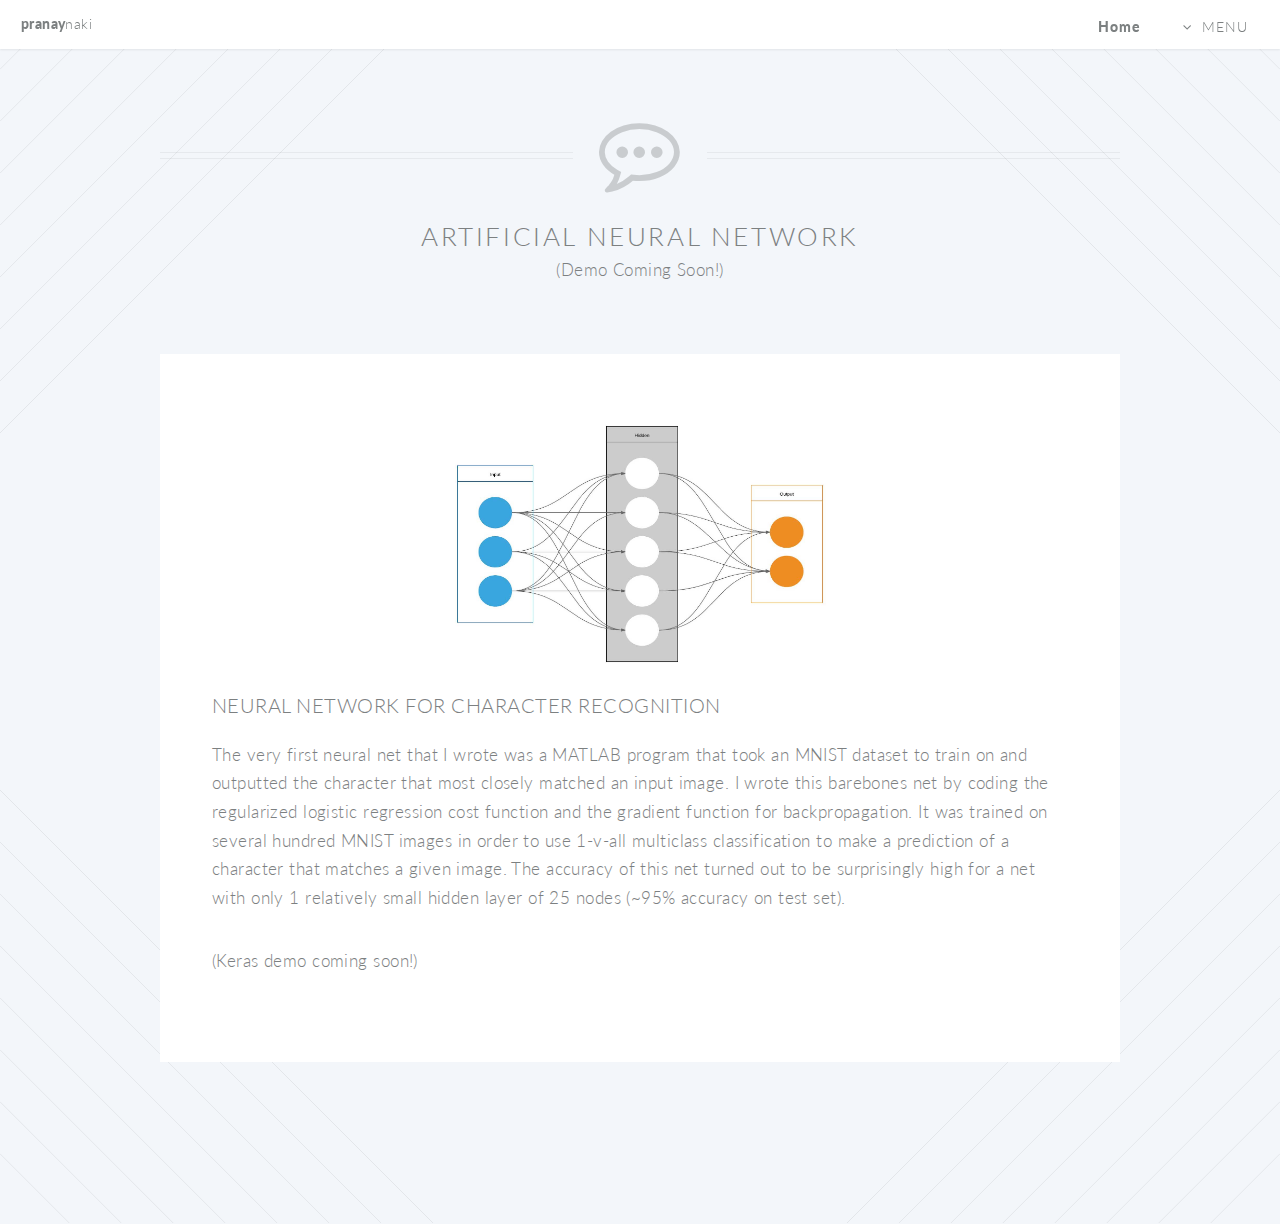
==== commit 7540f52d: "fixed issue" ====
--- a/ANN.html
+++ b/ANN.html
@@ -59,7 +59,7 @@
 										<header>
 											<h3>Neural Network for Character Recognition</h3>
 										</header>
-										<p>The very first neural net that I wrote was a MATLAB program that took an MNIST dataset to train on and outputted the character that most closely matched an input image. I wrote this barebones net by coding the regularized logistic regression cost function and the gradient function for backpropagation. The accuracy of this net turned out to be surprisingly high for a net with only 1 relatively small hidden layer of 25 nodes (~95% accuracy).</p>
+										<p>The very first neural net that I wrote was a MATLAB program that took an MNIST dataset to train on and outputted the character that most closely matched an input image. I wrote this barebones net by coding the regularized logistic regression cost function and the gradient function for backpropagation. It was trained on several hundred MNIST images in order to use 1-v-all multiclass classification to make a prediction of a character that matches a given image. The accuracy of this net turned out to be surprisingly high for a net with only 1 relatively small hidden layer of 25 nodes (~95% accuracy on test set).</p>
 										<p>(Keras demo coming soon!)</p>
 									</section>
 								</div>
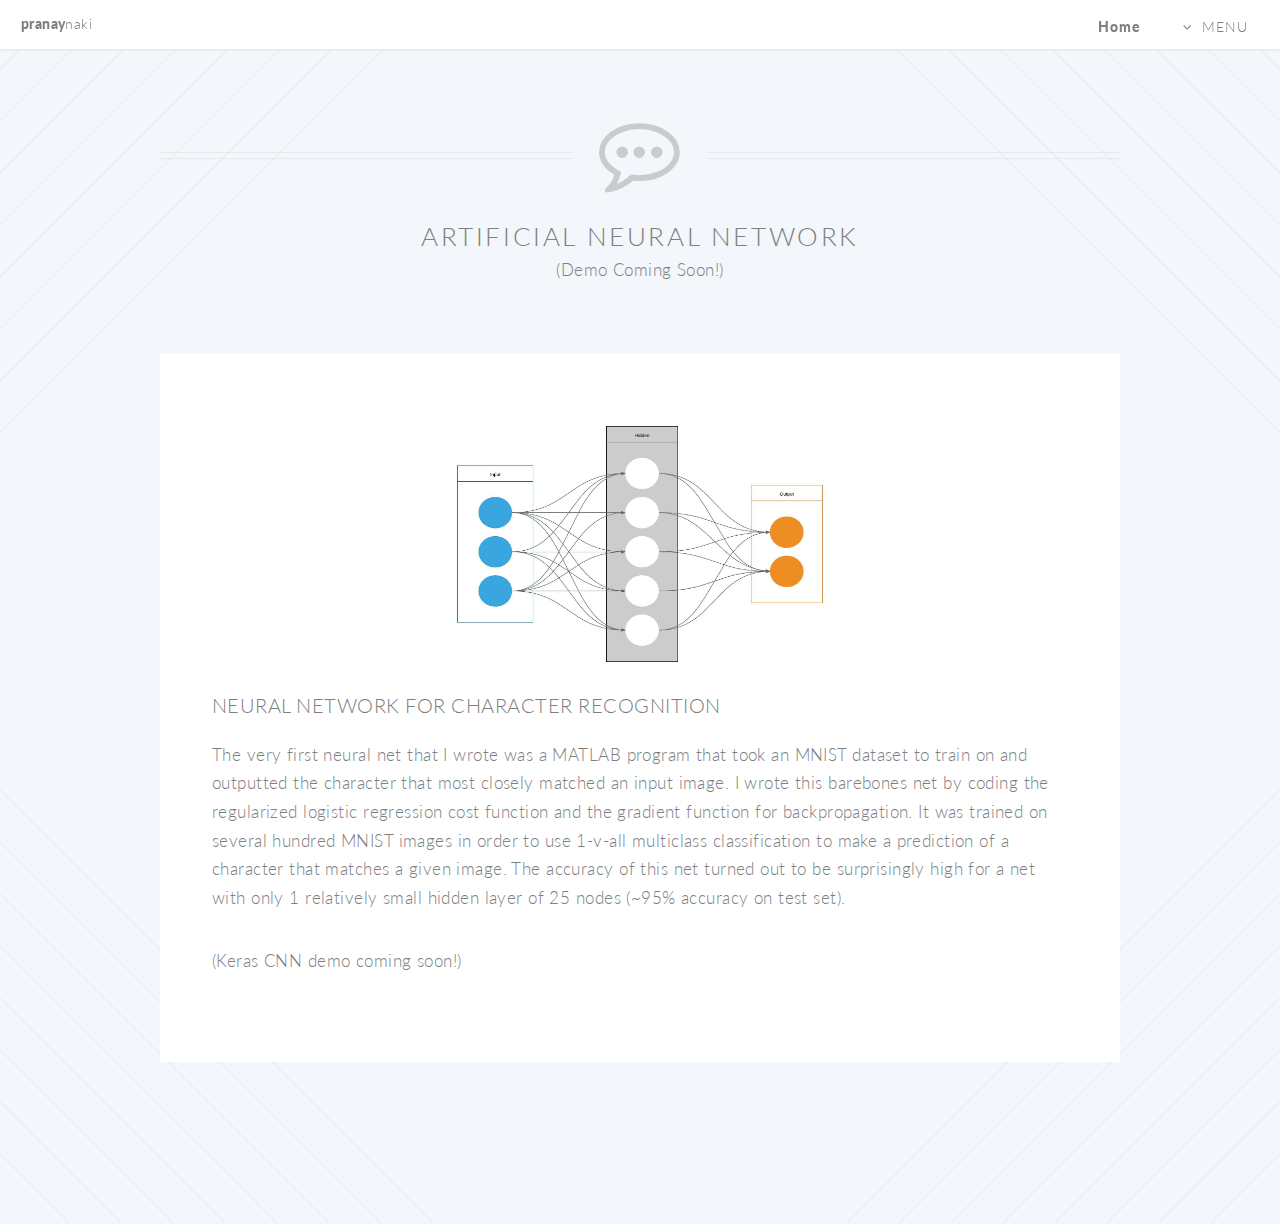
==== commit e6aac53a: "to be fair" ====
--- a/ANN.html
+++ b/ANN.html
@@ -60,7 +60,7 @@
 											<h3>Neural Network for Character Recognition</h3>
 										</header>
 										<p>The very first neural net that I wrote was a MATLAB program that took an MNIST dataset to train on and outputted the character that most closely matched an input image. I wrote this barebones net by coding the regularized logistic regression cost function and the gradient function for backpropagation. It was trained on several hundred MNIST images in order to use 1-v-all multiclass classification to make a prediction of a character that matches a given image. The accuracy of this net turned out to be surprisingly high for a net with only 1 relatively small hidden layer of 25 nodes (~95% accuracy on test set).</p>
-										<p>(Keras demo coming soon!)</p>
+										<p>(Keras CNN demo coming soon!)</p>
 									</section>
 								</div>
 
